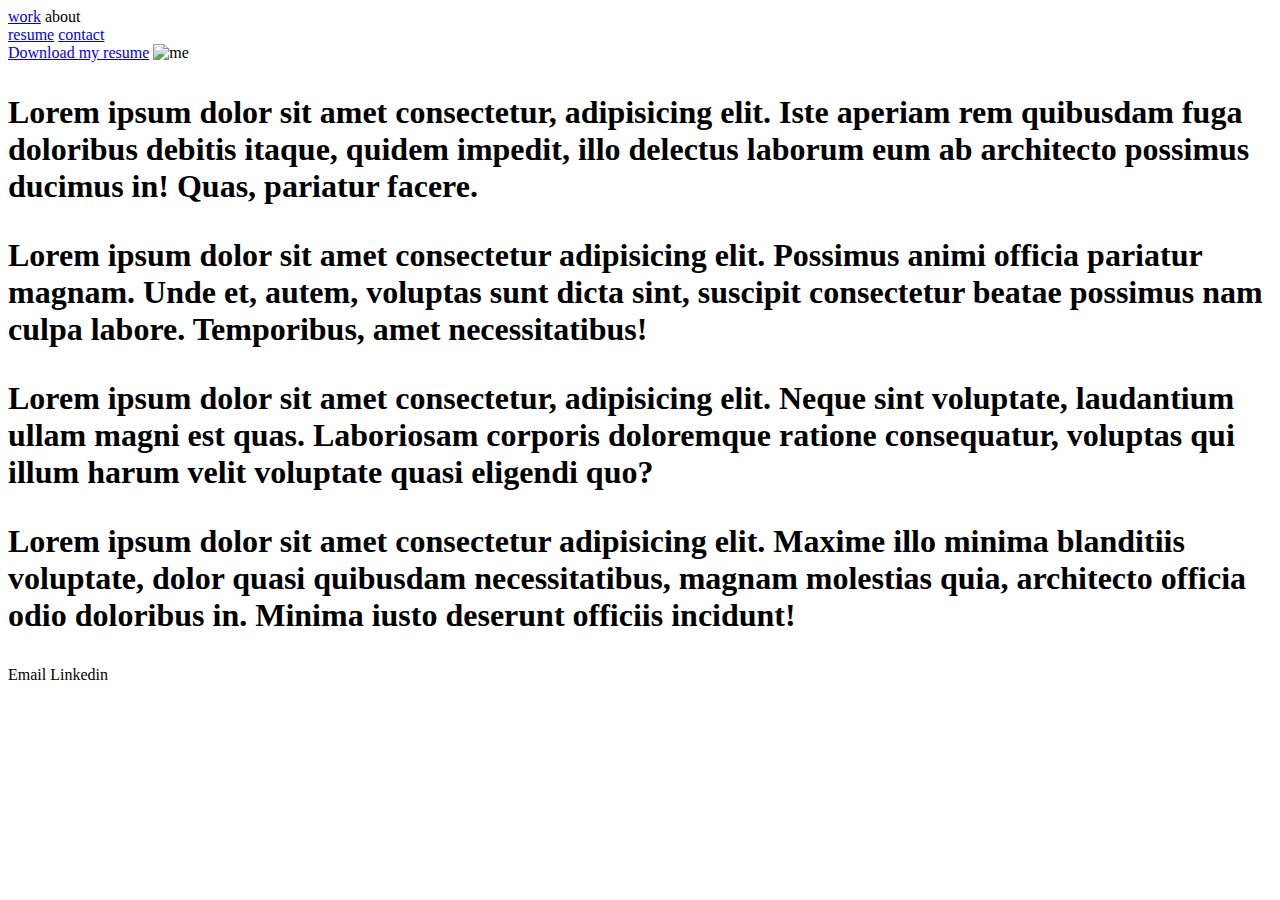
==== about.html @ 357da172 "Clone Repository" ====
<!DOCTYPE html>
<html lang="en">
  <head>
    <link rel="stylesheet" href="./styles/style.css" />
    <meta charset="UTF-8" />
    <meta http-equiv="X-UA-Compatible" content="IE=edge" />
    <meta name="viewport" content="width=device-width, initial-scale=1.0" />
    <title>Camerons portfolio</title>
  </head>
  <body>
    <nav class="nav-bar">
      <div class="nav-link-left">
        <a class="nav-link" href="index.html">work</a>
        <a class="nav-link">about</a>
      </div>
      <div class="nav-link-right">
        <a class="nav-link" href="resume.html">resume</a>
        <a class="nav-link" href="contact.html">contact</a>
      </div>
    </nav>
    <main>
      <section class="aboutMe">
          <a class="myResume" href="Static/resume.pdf" download>Download my resume</a>
          <img src="Static/My photo.jpg" alt="me" class="aboutMePhoto">
       <h1 class="myStory">
          <p>
            Lorem ipsum dolor sit amet consectetur, adipisicing elit. Iste aperiam rem quibusdam fuga doloribus debitis itaque, quidem impedit, illo delectus laborum eum ab architecto possimus ducimus in! Quas, pariatur facere.
          </p>
            <p>
              Lorem ipsum dolor sit amet consectetur adipisicing elit. Possimus animi officia pariatur magnam. Unde et, autem, voluptas sunt dicta sint, suscipit consectetur beatae possimus nam culpa labore. Temporibus, amet necessitatibus!
            </p>
            <p>
              Lorem ipsum dolor sit amet consectetur, adipisicing elit. Neque sint voluptate, laudantium ullam magni est quas. Laboriosam corporis doloremque ratione consequatur, voluptas qui illum harum velit voluptate quasi eligendi quo?
            </p>
            <p>
              Lorem ipsum dolor sit amet consectetur adipisicing elit. Maxime illo minima blanditiis voluptate, dolor quasi quibusdam necessitatibus, magnam molestias quia, architecto officia odio doloribus in. Minima iusto deserunt officiis incidunt!
            </p>
        </h1>
      </section>
         
      <footer class="footer">
        <div class="contactbuttons">
          <a class="emailbutton">Email</a>
          <a class="linkedinbutton">Linkedin</a>
        </div>
      </footer>
    </main>
  </body>
</html>
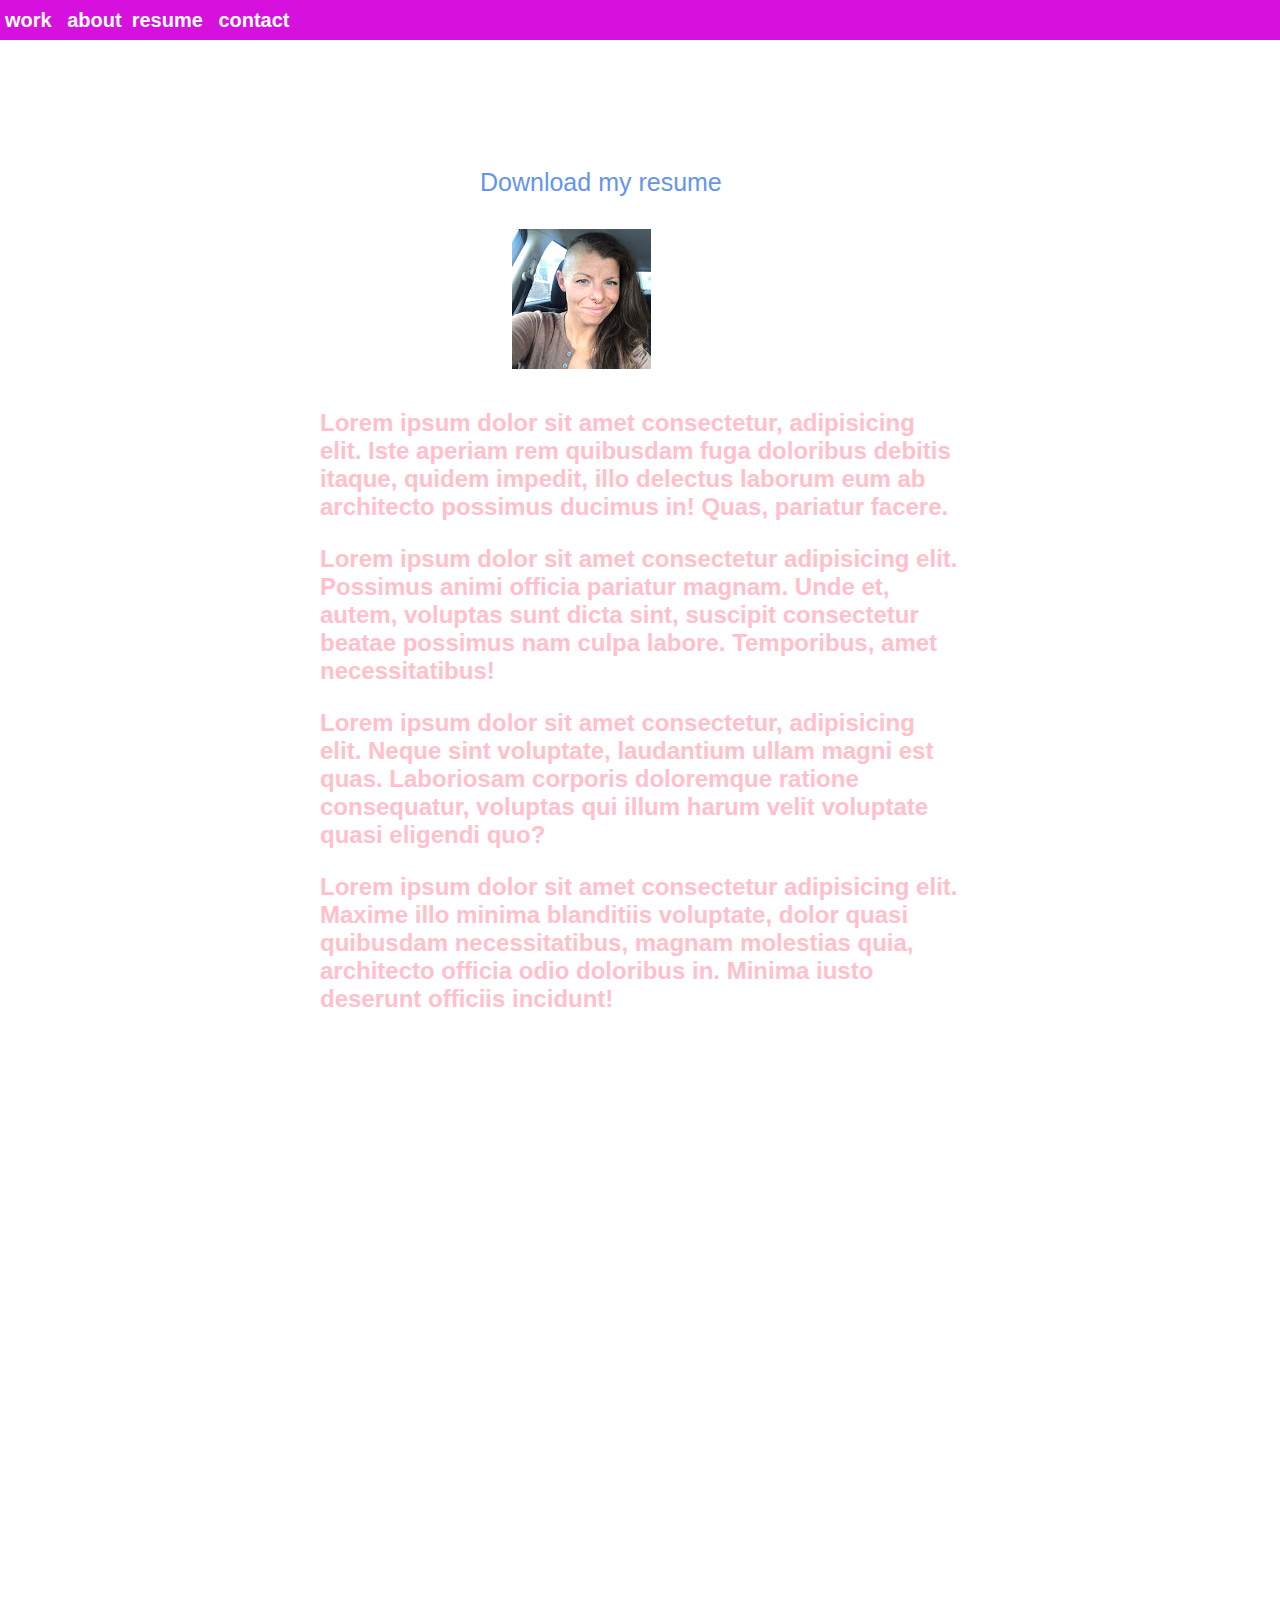
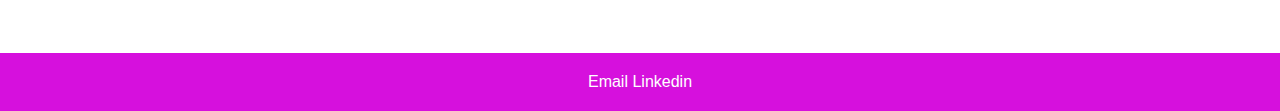
==== commit 67728db2: "updated CSS & HTML" ====
--- a/about.html
+++ b/about.html
@@ -1,7 +1,10 @@
 <!DOCTYPE html>
 <html lang="en">
   <head>
-    <link rel="stylesheet" href="./styles/style.css" />
+    <link rel="preconnect" href="https://fonts.googleapis.com">
+<link rel="preconnect" href="https://fonts.gstatic.com" crossorigin>
+<link href="https://fonts.googleapis.com/css2?family=Shadows+Into+Light&display=swap" rel="stylesheet">
+    <link rel="stylesheet" type="text/css" href="./Static/styles/style.css" />
     <meta charset="UTF-8" />
     <meta http-equiv="X-UA-Compatible" content="IE=edge" />
     <meta name="viewport" content="width=device-width, initial-scale=1.0" />
--- a/Static/styles/style.css
+++ b/Static/styles/style.css
@@ -0,0 +1,314 @@
+body,
+html{
+      height: 100%;
+}
+
+.nav-link,
+.nav-bar {
+    color: white;
+}
+
+body {
+    background-color: #350626;
+}
+
+.nav-bar {
+    display: flex;
+    flex-direction: row;
+    background-color: #D610DD;
+    font-family: 'Trebuchet MS', 'Lucida Sans Unicode', 'Lucida Grande', 'Lucida Sans', Arial, sans-serif;
+    font-size: 20px;
+    font-weight: bolder;
+}
+
+.nav-link {
+    display: inline-flex;
+    height: 40px;
+    align-items: center;
+    padding: 0 5px;
+}
+
+.introline {
+    text-align: center;
+    font-size: 34px;
+    padding-top: 15%;
+    color: white;
+    font-family: 'Shadows Into Light',cursive;
+}
+
+.portfoliomain {
+    margin-top: 30%;
+    margin-left: 250px;
+    margin-right: 250px;
+}
+
+.FCCLogo {
+    display: flex;
+    text-align: left;
+    margin-bottom: 25px;
+}
+
+.FCClabel {
+    text-align: left;
+    color:pink;
+    font-family:'Franklin Gothic Medium', 'Arial Narrow', Arial, sans-serif;
+    font-size: 1.5rem;
+}
+.FCCBody {
+    text-align: left;
+    color:pink;
+    font-family: Arial, Helvetica, sans-serif;
+    font-size: 1rem;
+}
+.Mindfullogo {
+    display: flex;
+    flex-direction: row-reverse;
+    text-align: left;
+    margin-bottom: 25px;
+}
+.Mindfullable {
+    text-align: left;
+    color:pink;
+    font-family: 'Franklin Gothic Medium', 'Arial Narrow', Arial, sans-serif;
+    font-size: 1.5rem;
+}
+.MindfulBody {
+    color:pink;
+    text-align: left;
+    font-family: Arial, Helvetica, sans-serif;
+    font-size: 1rem;
+}
+.WGEFlogo {
+    display: flex;
+    text-align: left;
+    margin-bottom: 25px;
+}
+.WGEFLable {
+    color:pink;
+    text-align: left;
+    font-family:'Franklin Gothic Medium', 'Arial Narrow', Arial, sans-serif;
+    font-size: 1.5rem;
+    font-weight: bold;
+}
+.WGEFBody {
+    color:pink;
+    text-align:left;
+    font-family: Arial, Helvetica, sans-serif;
+    font-size: 1rem;
+    margin-bottom: 20%;
+}
+.footer {
+    margin-top: 50%;
+    text-align: center;
+    background-color: #D610DD;
+}
+.contactbuttons {
+  color: white;
+  padding: 16px 32px;
+  display: inline-block;
+  align-items: center;
+  font-size: 16px;
+  margin: 4px 2px;
+  font-family: 'Trebuchet MS', 'Lucida Sans Unicode', 'Lucida Grande', 'Lucida Sans', Arial, sans-serif;
+            }
+.project-images {
+    height: 200px;
+    width: auto;
+    max-width: 400px;
+}
+h5 {
+    margin-top: unset;
+}
+.content-wrapper {
+    margin: 0 25px;
+}
+
+@media only screen and (max-width: 600px) {
+    .nav-link-left,
+    .nav-link-right,
+    .nav-bar {
+        display: flex;
+        flex-direction: column;
+    }
+
+    .project-images {
+        height: 100px;
+        width: 100px;
+    }
+
+    .FCCLogo,
+    .WGEFlogo, 
+    .Mindfullogo {
+        align-items: center;
+        flex-direction: column;
+    }
+    .intro {
+        font-size: 50%;
+    }
+    body {
+        background-color: black;
+    }
+}
+.aboutMe {
+    font-family: 'Trebuchet MS', 'Lucida Sans Unicode', 'Lucida Grande', 'Lucida Sans', Arial, sans-serif;
+    align-items: center;
+    color:pink;
+    margin-top: 10%;
+    margin-left: 25%;
+    margin-right: 25%;
+    font-size: 12px;
+}
+
+.aboutMePhoto {
+    display: flex;
+    flex-direction: column;
+    align-items: center;
+    margin-top: 5%;
+    margin-left: 30%;
+}
+
+.myStory {
+    margin-top: 40px;
+}
+
+.myResume {
+    display:flex;
+    flex-direction: column;
+    font-size: 25px;
+    color:cornflowerblue;
+    margin-inline-start: 25%;
+    margin-inline-end: 25%;
+}
+
+@charset "utf-8";
+/* CSS Document */
+body{
+	margin:0px;
+	padding: 0px;
+	background-color: #FFFFFF;
+}
+a{
+	text-decoration:none;
+}
+
+#contact{
+	position: absolute;
+	left: 50%;
+	top: 50%;
+	transform: translate(-50%,-50%);
+	display: flex;
+	align-items: center;
+}
+
+.contact-box{
+	background-color:#434445;
+	display: flex;
+	flex-direction: column;
+	justify-content: center;
+	align-items: center;
+	padding: 30px 30px;
+	box-shadow: 2px 0px 30px rgba(0,0,0,0.1);
+}
+.c-heading h1{
+	font-family: Roboto;
+	color: #e7eef3;
+	font-size: 2.5rem;
+	font-weight: lighter;
+	margin: 0px;
+	padding: 0px;
+}
+.c-heading p{
+	font-family: Roboto;
+	color:#cecece;
+	font-size: 0.8rem;
+	font-weight: lighter;
+	margin: 0px;
+	padding: 0px;
+	text-align: center;
+}
+.c-inputs{
+	margin: 15px 0px;
+	display: flex;
+	flex-direction: column;
+	justify-content: center;
+	align-items: center;
+}
+.c-inputs input{
+	width:250px;
+	height: 45px;
+	background-color:transparent; 
+	border: none;
+	border-bottom: 1px solid rgba(251,251,251,0.1);
+	outline: none;
+	margin: 10px 0px;
+	padding: 10px;
+	box-sizing: border-box;
+	color: #f4f4f4;
+	display: flex;
+}
+.c-inputs textarea{
+	width:250px !important;
+	height: 200px !important;
+	outline: none;
+	background-color: transparent;
+	border:1px solid rgba(82,82,82,1);
+	color: #f4f4f4;
+	padding: 10px;
+	font-size: 1.2rem;
+	box-sizing: border-box;
+}
+.c-inputs button{
+	width:200px;
+	height: 40px;
+	background-color: #FFFFFF;
+	border: none;
+	outline: none;
+	margin-top: 20px;
+	border-radius: 10px;
+	box-shadow: 2px 2px 30px rgba(0,0,0,0.1);
+	letter-spacing: 1px;
+}
+.c-inputs input:focus{
+	border-bottom: 1px solid rgba(252,252,252,1.00);
+	transition: all ease 0.5s;
+}
+.c-inputs textarea:focus{
+	border: none;
+	border-bottom: 1px solid rgba(255,255,255,1.00);
+	transition: all ease 0.5s;
+	background-color: rgba(0,0,0,0.1);
+}
+.c-inputs button:active{
+	transform: scale(1.02);
+}
+
+}
+@media(max-width:1100px){
+	.map{
+		display: none;
+	}
+}
+@media(max-width:450px){
+	.social{
+		display: none;
+	}
+	.contact-box{
+		width: 100%;
+		height: 100vh;
+		box-sizing: border-box;
+	}
+	#contact{
+		position: static;
+		transform: translate(0,0);
+		width:100%;
+		height: 100vh;
+		box-sizing: border-box;
+	}
+	.c-heading h1{
+		font-size: 2.2rem;
+		text-align: center;
+	}
+	
+}
+ 
+ 
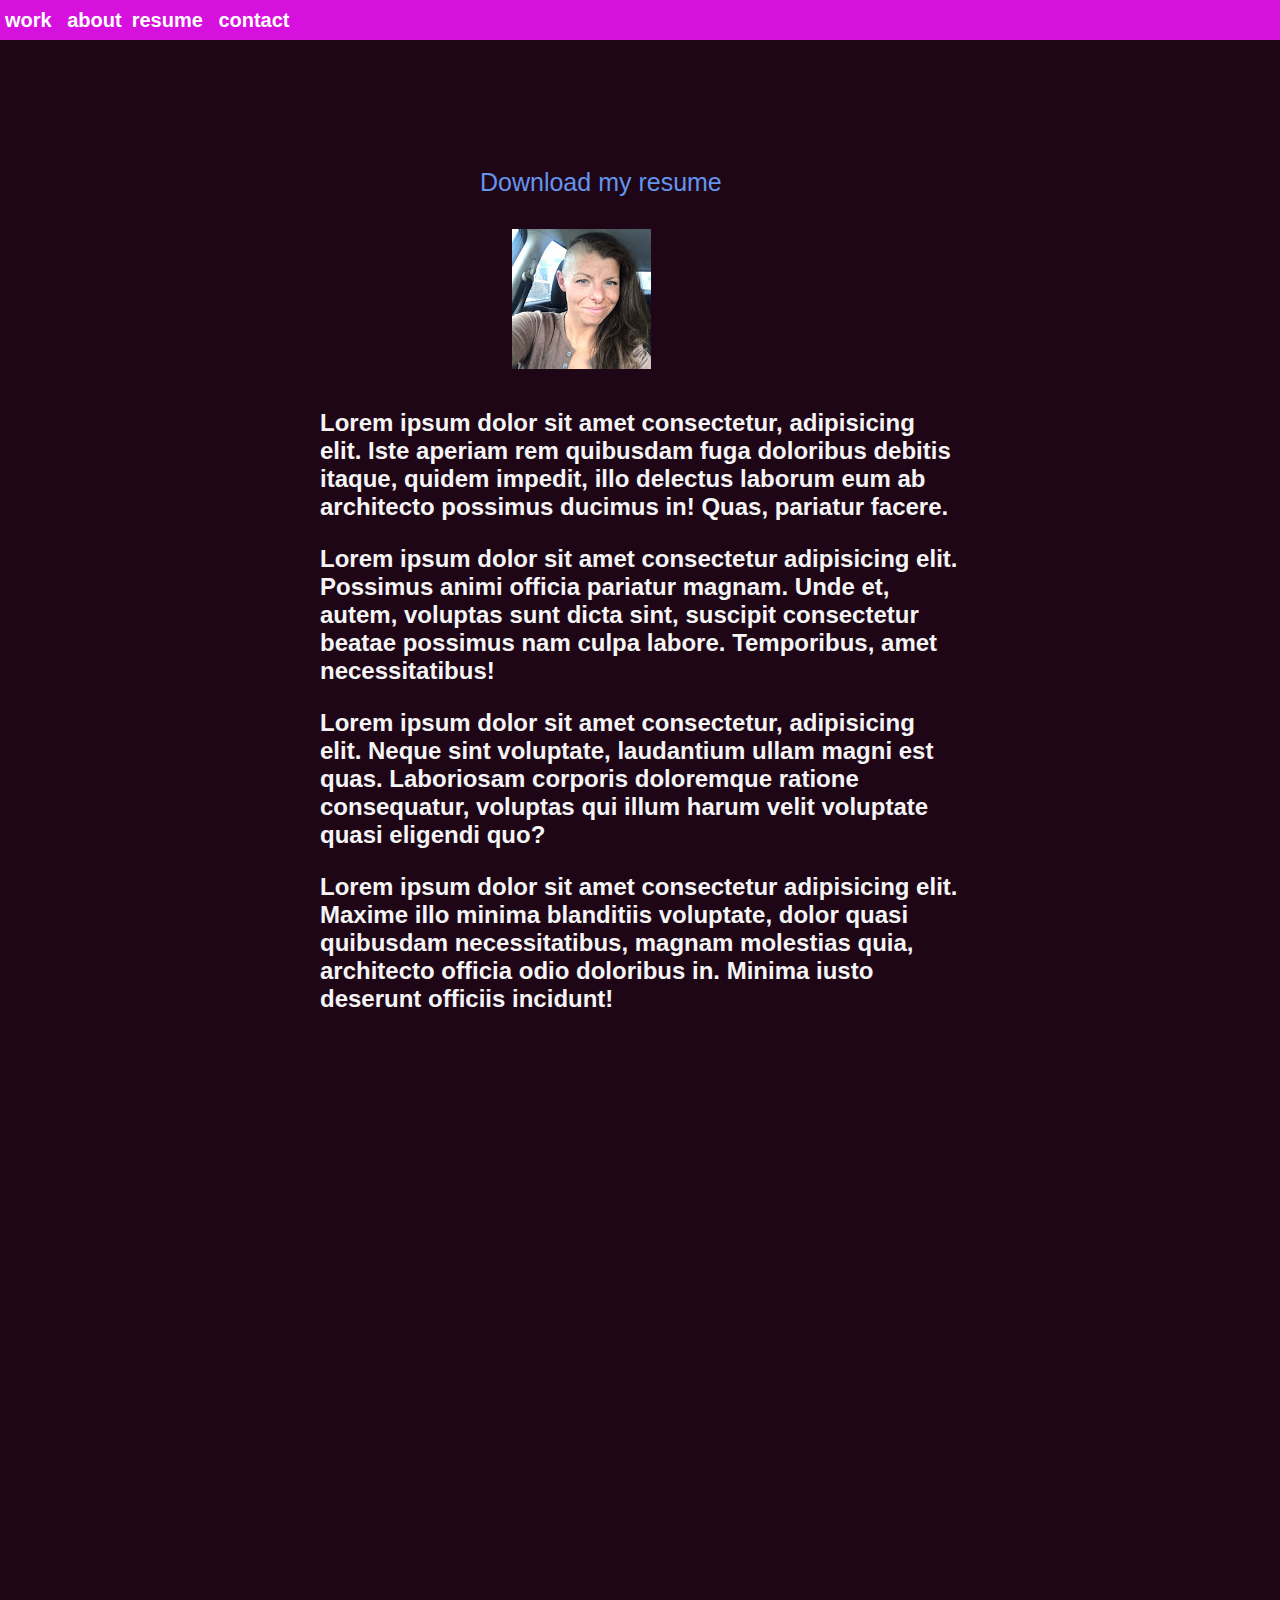
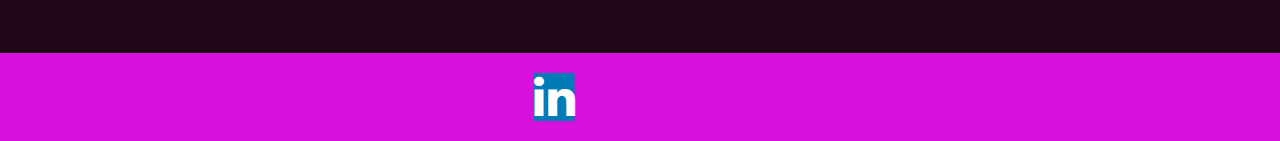
==== commit 35767d98: "added icon and link to footer HTML" ====
--- a/about.html
+++ b/about.html
@@ -1,6 +1,7 @@
 <!DOCTYPE html>
 <html lang="en">
   <head>
+    <link rel="stylesheet" href="https://maxcdn.bootstrapcdn.com/font-awesome/4.4.0/css/font-awesome.min.css">
     <link rel="preconnect" href="https://fonts.googleapis.com">
 <link rel="preconnect" href="https://fonts.gstatic.com" crossorigin>
 <link href="https://fonts.googleapis.com/css2?family=Shadows+Into+Light&display=swap" rel="stylesheet">
@@ -43,8 +44,9 @@
          
       <footer class="footer">
         <div class="contactbuttons">
-          <a class="emailbutton">Email</a>
-          <a class="linkedinbutton">Linkedin</a>
+          
+          <div class="badge-base LI-profile-badge" data-locale="en_US" data-size="medium" data-theme="dark" data-type="VERTICAL" data-vanity="cameron-c-cook" data-version="v1"><a class="badge-base__link LI-simple-link" href="https://www.linkedin.com/in/cameron-c-cook?trk=profile-badge"><i class="fa fa-linkedin fa-3x"></i></a></div>
+              
         </div>
       </footer>
     </main>
--- a/Static/styles/style.css
+++ b/Static/styles/style.css
@@ -9,9 +9,8 @@
 }
 
 body {
-    background-color: #350626;
-}
-
+    background-color: #1F0617;
+}
 .nav-bar {
     display: flex;
     flex-direction: row;
@@ -50,13 +49,13 @@
 
 .FCClabel {
     text-align: left;
-    color:pink;
+    color:white;
     font-family:'Franklin Gothic Medium', 'Arial Narrow', Arial, sans-serif;
     font-size: 1.5rem;
 }
 .FCCBody {
     text-align: left;
-    color:pink;
+    color:white;
     font-family: Arial, Helvetica, sans-serif;
     font-size: 1rem;
 }
@@ -68,12 +67,12 @@
 }
 .Mindfullable {
     text-align: left;
-    color:pink;
+    color: white;
     font-family: 'Franklin Gothic Medium', 'Arial Narrow', Arial, sans-serif;
     font-size: 1.5rem;
 }
 .MindfulBody {
-    color:pink;
+    color:white;
     text-align: left;
     font-family: Arial, Helvetica, sans-serif;
     font-size: 1rem;
@@ -84,33 +83,34 @@
     margin-bottom: 25px;
 }
 .WGEFLable {
-    color:pink;
+    color: white;
     text-align: left;
     font-family:'Franklin Gothic Medium', 'Arial Narrow', Arial, sans-serif;
     font-size: 1.5rem;
     font-weight: bold;
 }
 .WGEFBody {
-    color:pink;
+    color:white;
     text-align:left;
     font-family: Arial, Helvetica, sans-serif;
     font-size: 1rem;
     margin-bottom: 20%;
 }
 .footer {
+    display: flex;
+    flex-direction: row;
     margin-top: 50%;
     text-align: center;
     background-color: #D610DD;
 }
 .contactbuttons {
-  color: white;
   padding: 16px 32px;
-  display: inline-block;
-  align-items: center;
   font-size: 16px;
   margin: 4px 2px;
   font-family: 'Trebuchet MS', 'Lucida Sans Unicode', 'Lucida Grande', 'Lucida Sans', Arial, sans-serif;
-            }
+  font-weight: bold;
+ }
+
 .project-images {
     height: 200px;
     width: auto;
@@ -152,7 +152,7 @@
 .aboutMe {
     font-family: 'Trebuchet MS', 'Lucida Sans Unicode', 'Lucida Grande', 'Lucida Sans', Arial, sans-serif;
     align-items: center;
-    color:pink;
+    color:whitesmoke;
     margin-top: 10%;
     margin-left: 25%;
     margin-right: 25%;
@@ -185,7 +185,6 @@
 body{
 	margin:0px;
 	padding: 0px;
-	background-color: #FFFFFF;
 }
 a{
 	text-decoration:none;
@@ -310,5 +309,23 @@
 	}
 	
 }
- 
- 
+
+#myBtn {
+    background-color: violet;
+}
+
+.fa {
+    margin-left: 500px;
+    text-align: center;
+}
+
+.fa:hover {
+    opacity: 0.7;
+}
+
+.fa-linkedin {
+    background: #007bb5;
+    color: white;
+}
+
+
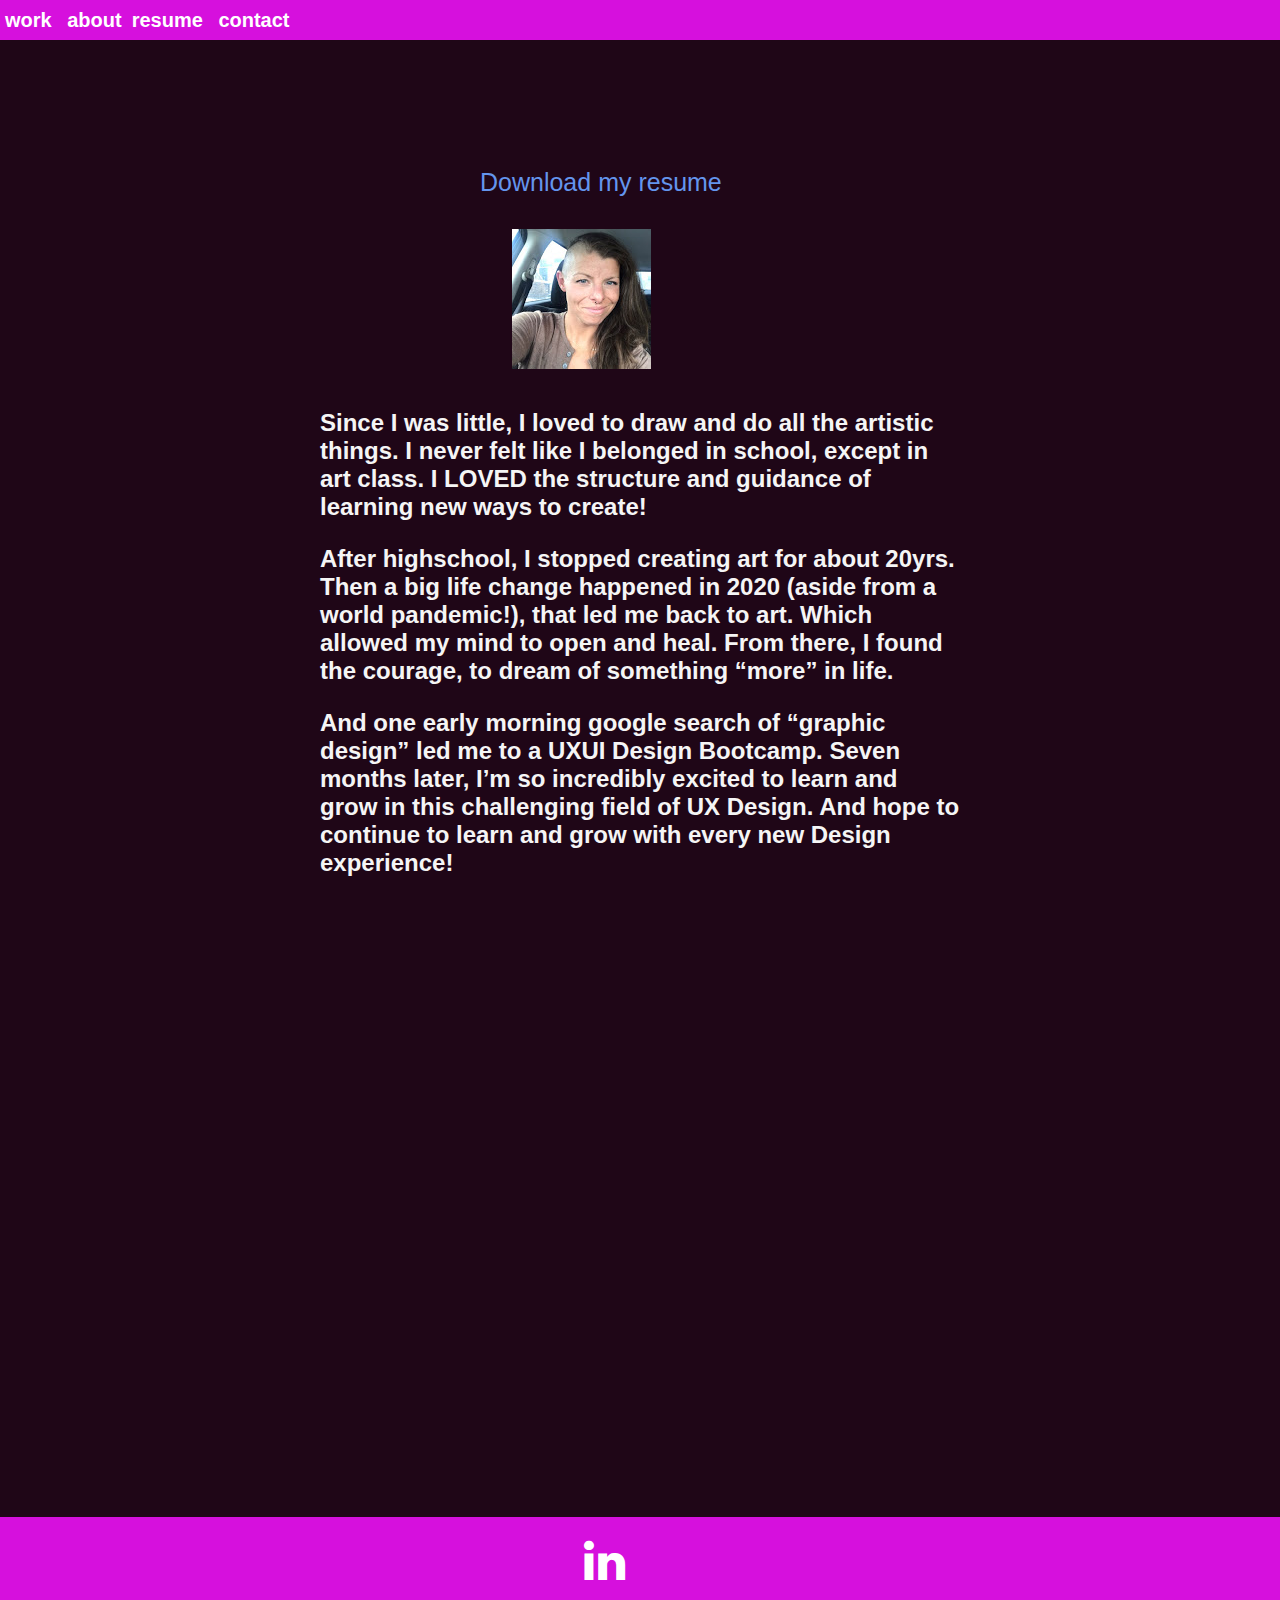
==== commit 88ec508c: "updated About me section in HTML" ====
--- a/about.html
+++ b/about.html
@@ -28,17 +28,17 @@
           <img src="Static/My photo.jpg" alt="me" class="aboutMePhoto">
        <h1 class="myStory">
           <p>
-            Lorem ipsum dolor sit amet consectetur, adipisicing elit. Iste aperiam rem quibusdam fuga doloribus debitis itaque, quidem impedit, illo delectus laborum eum ab architecto possimus ducimus in! Quas, pariatur facere.
-          </p>
+            Since I was little, I loved to draw and do all the artistic things. I never felt like I belonged in school, except in art class. I LOVED the structure and guidance of learning new ways to create!
+
             <p>
-              Lorem ipsum dolor sit amet consectetur adipisicing elit. Possimus animi officia pariatur magnam. Unde et, autem, voluptas sunt dicta sint, suscipit consectetur beatae possimus nam culpa labore. Temporibus, amet necessitatibus!
+              After highschool, I stopped creating art for about 20yrs. Then a big life change happened in 2020 (aside from a world pandemic!), that led me back to art. Which allowed my mind to open and heal. From there, I found the courage, to dream of something “more” in life. 
+
             </p>
             <p>
-              Lorem ipsum dolor sit amet consectetur, adipisicing elit. Neque sint voluptate, laudantium ullam magni est quas. Laboriosam corporis doloremque ratione consequatur, voluptas qui illum harum velit voluptate quasi eligendi quo?
+              And one early morning google search of “graphic design” led me to a UXUI Design Bootcamp. Seven months later, I’m so incredibly excited to learn and grow in this challenging field of UX Design. And hope to continue to learn and grow with every new Design experience!
+
             </p>
-            <p>
-              Lorem ipsum dolor sit amet consectetur adipisicing elit. Maxime illo minima blanditiis voluptate, dolor quasi quibusdam necessitatibus, magnam molestias quia, architecto officia odio doloribus in. Minima iusto deserunt officiis incidunt!
-            </p>
+            
         </h1>
       </section>
          
--- a/Static/styles/style.css
+++ b/Static/styles/style.css
@@ -31,7 +31,7 @@
     text-align: center;
     font-size: 34px;
     padding-top: 15%;
-    color: white;
+    color: whitesmoke;
     font-family: 'Shadows Into Light',cursive;
 }
 
@@ -315,7 +315,7 @@
 }
 
 .fa {
-    margin-left: 500px;
+    margin-left: 550px;
     text-align: center;
 }
 
@@ -324,7 +324,6 @@
 }
 
 .fa-linkedin {
-    background: #007bb5;
     color: white;
 }
 
